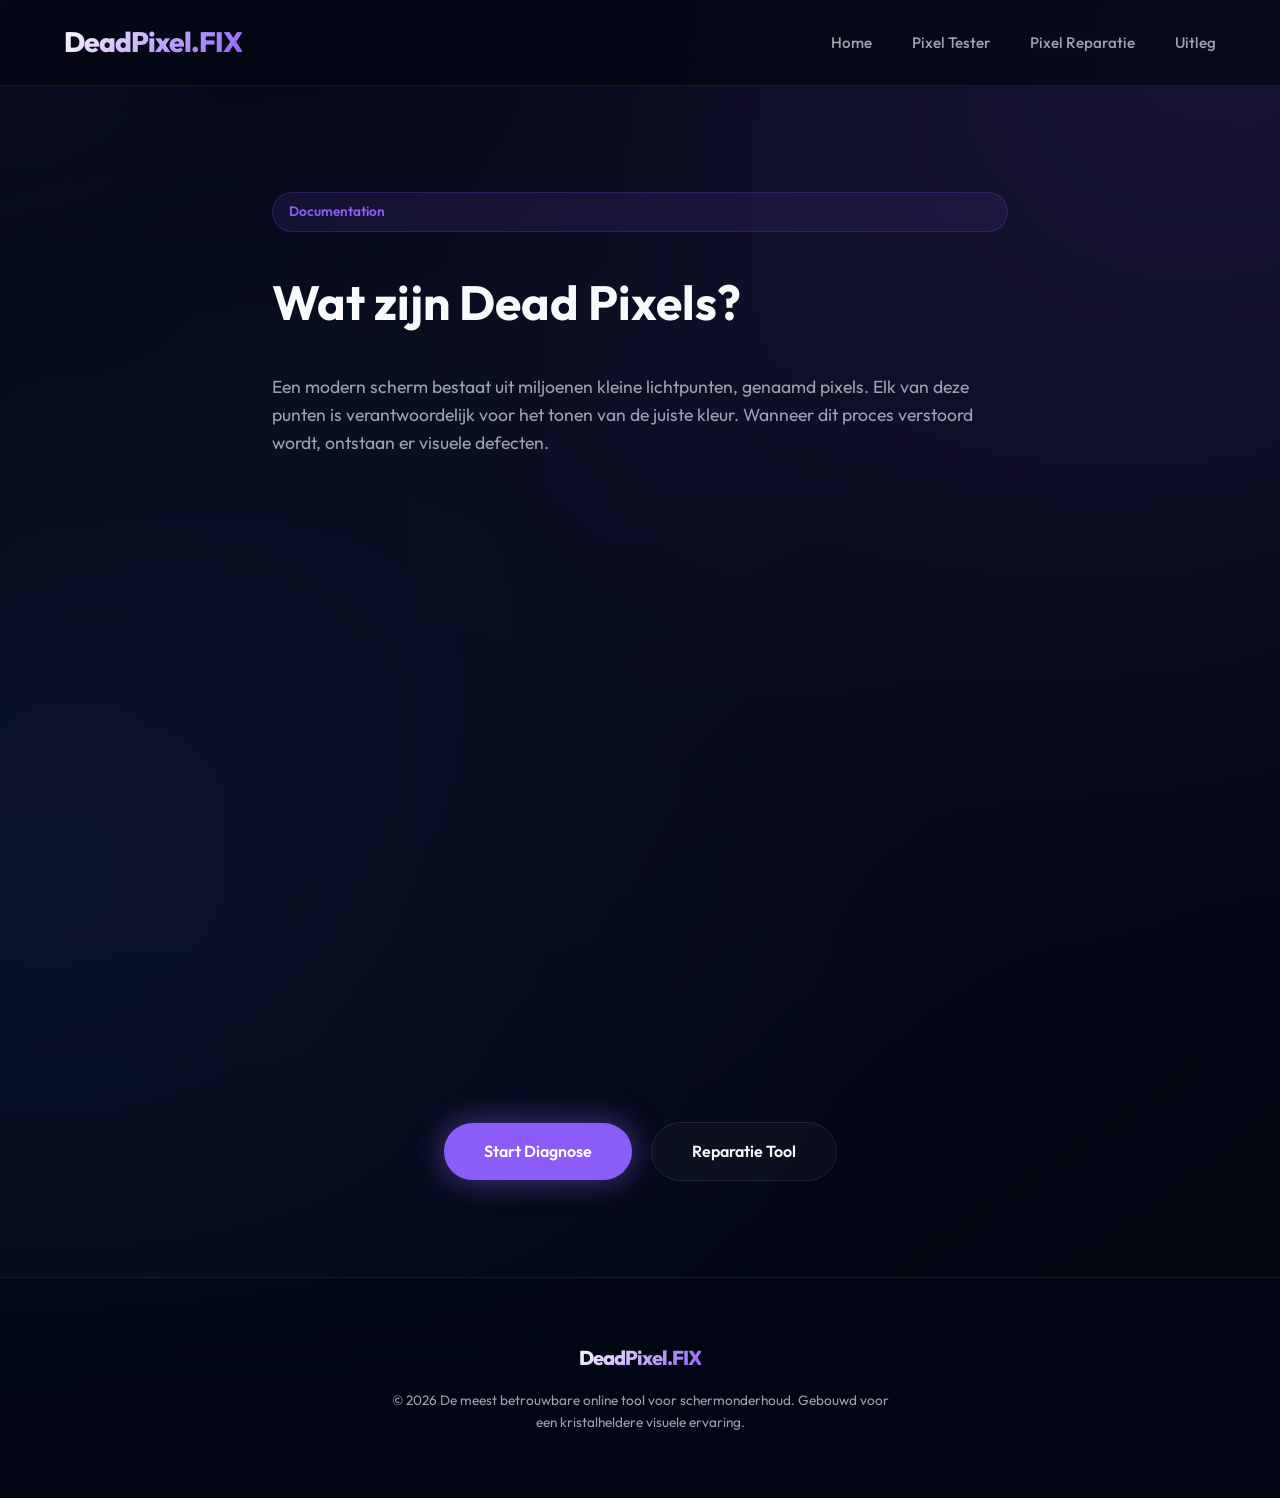
==== about.html @ 21ab7f2d "feat: Add initial web application for dead pixel diagnosis and repair, including core pages, styling" ====
<!DOCTYPE html>
<html lang="nl">

<head>
    <meta charset="UTF-8">
    <meta name="viewport" content="width=device-width, initial-scale=1.0">
    <title>Wat zijn Dead Pixels? - DeadPixel Fixer</title>
    <link rel="preconnect" href="https://fonts.googleapis.com">
    <link rel="preconnect" href="https://fonts.gstatic.com" crossorigin>
    <link href="https://fonts.googleapis.com/css2?family=Outfit:wght@300;400;600;800&display=swap" rel="stylesheet">
    <link rel="stylesheet" href="css/style.css">
    <style>
        .article {
            max-width: 800px;
            margin: 0 auto;
            text-align: left;
            padding: 2rem;
        }

        .article h2 {
            margin-top: 2rem;
            margin-bottom: 1rem;
            color: var(--primary);
        }

        .article p {
            margin-bottom: 1rem;
        }
    </style>
</head>

<body>
    <div class="gradient-bg"></div>

    <header>
        <a href="index.html" class="logo">DeadPixel.FIX</a>
        <nav>
            <ul>
                <li><a href="index.html">Home</a></li>
                <li><a href="check.html">Pixel Tester</a></li>
                <li><a href="fix.html">Pixel Reparatie</a></li>
                <li><a href="about.html">Uitleg</a></li>
            </ul>
        </nav>
    </header>

    <main class="article" style="margin-top: 10rem;">
        <div class="badge">Documentation</div>
        <h1 style="font-size: 3rem; margin-bottom: 2rem;">Wat zijn Dead Pixels?</h1>

        <p style="font-size: 1.1rem; color: var(--text-dim); margin-bottom: 2rem;">Een modern scherm bestaat uit
            miljoenen kleine lichtpunten, genaamd pixels. Elk van deze punten is verantwoordelijk voor het tonen van de
            juiste kleur. Wanneer dit proces verstoord wordt, ontstaan er visuele defecten.</p>

        <div class="card reveal" style="margin-bottom: 2rem;">
            <h2>Dead Pixels vs Stuck Pixels</h2>
            <p>Een <strong>Dead Pixel</strong> is fysiek defect en blijft meestal zwart. Een <strong>Stuck
                    Pixel</strong> zit vast op een kleur (rood, groen of blauw) en kan vaak gereactiveerd worden door
                stimulatie.</p>
        </div>

        <div class="card reveal" style="margin-bottom: 2rem;">
            <h2>Hoe werkt onze technologie?</h2>
            <p>Onze <strong>Repair Module</strong> maakt gebruik van hoogfrequente kleurwisselingen en ruispatronen. Dit
                'schudt' de vloeibare kristallen in het LCD-paneel wakker, waardoor ze weer in hun normale staat
                terugkeren.</p>
        </div>

        <div style="margin-top: 4rem; text-align: center;">
            <a href="check.html" class="btn btn-primary">Start Diagnose</a>
            <a href="fix.html" class="btn btn-outline">Reparatie Tool</a>
        </div>
    </main>

    <footer
        style="padding: 4rem 5%; text-align: center; border-top: 1px solid var(--glass-border); background: rgba(3,7,18,0.5); margin-top: 4rem;">
        <div class="logo" style="font-size: 1.25rem; margin-bottom: 1rem; display: inline-block;">DeadPixel.FIX</div>
        <p style="color: var(--text-dim); font-size: 0.85rem; max-width: 500px; margin: 0 auto;">&copy; 2026 De meest
            betrouwbare online tool voor schermonderhoud. Gebouwd voor een kristalheldere visuele ervaring.</p>
    </footer>
</body>

</html>
---- css/style.css ----
:root {
    --primary: #8b5cf6;
    --primary-glow: rgba(139, 92, 246, 0.5);
    --secondary: #3b82f6;
    --bg-dark: #030712;
    --bg-card: rgba(17, 24, 39, 0.6);
    --text-main: #f9fafb;
    --text-dim: #9ca3af;
    --glass-border: rgba(255, 255, 255, 0.08);
    --glass-highlight: rgba(255, 255, 255, 0.03);
}

* {
    margin: 0;
    padding: 0;
    box-sizing: border-box;
    font-family: 'Outfit', -apple-system, BlinkMacSystemFont, "Segoe UI", Roboto, sans-serif;
}

body {
    background-color: var(--bg-dark);
    color: var(--text-main);
    line-height: 1.6;
    overflow-x: hidden;
    min-height: 100vh;
    scroll-behavior: smooth;
}

/* Custom Selection */
::selection {
    background: var(--primary-glow);
    color: white;
}

/* Custom Scrollbar */
::-webkit-scrollbar {
    width: 8px;
}

::-webkit-scrollbar-track {
    background: var(--bg-dark);
}

::-webkit-scrollbar-thumb {
    background: var(--glass-border);
    border-radius: 10px;
}

::-webkit-scrollbar-thumb:hover {
    background: var(--primary);
}

/* Stunning Mesh Gradient Background */
.gradient-bg {
    position: fixed;
    top: 0;
    left: 0;
    width: 100%;
    height: 100%;
    z-index: -2;
    background: var(--bg-dark);
}

.gradient-bg::before {
    content: '';
    position: absolute;
    top: var(--mouse-y, 0);
    left: var(--mouse-x, 0);
    width: 600px;
    height: 600px;
    background: radial-gradient(circle, rgba(139, 92, 246, 0.08) 0%, transparent 70%);
    transform: translate(-50%, -50%);
    pointer-events: none;
    z-index: -1;
}

.gradient-bg::after {
    content: '';
    position: absolute;
    top: -50%;
    left: -50%;
    width: 200%;
    height: 200%;
    background: radial-gradient(circle at 75% 25%, rgba(139, 92, 246, 0.15) 0%, transparent 40%),
        radial-gradient(circle at 25% 75%, rgba(59, 130, 246, 0.1) 0%, transparent 40%),
        radial-gradient(circle at 50% 50%, rgba(139, 92, 246, 0.05) 0%, transparent 60%);
    animation: rotateBg 20s linear infinite;
    filter: blur(80px);
}

@keyframes rotateBg {
    from {
        transform: rotate(0deg);
    }

    to {
        transform: rotate(360deg);
    }
}

header {
    padding: 1.25rem 5%;
    display: flex;
    justify-content: space-between;
    align-items: center;
    backdrop-filter: blur(16px);
    -webkit-backdrop-filter: blur(16px);
    background: rgba(3, 7, 18, 0.7);
    position: fixed;
    width: 100%;
    top: 0;
    z-index: 1000;
    border-bottom: 1px solid var(--glass-border);
    box-sizing: border-box;
}

.logo {
    font-size: 1.75rem;
    font-weight: 800;
    letter-spacing: -1px;
    background: linear-gradient(135deg, #fff 0%, var(--primary) 100%);
    -webkit-background-clip: text;
    background-clip: text;
    -webkit-text-fill-color: transparent;
    text-decoration: none;
}

nav ul {
    display: flex;
    list-style: none;
    gap: 2.5rem;
}

nav a {
    color: var(--text-dim);
    text-decoration: none;
    font-weight: 500;
    font-size: 0.95rem;
    transition: all 0.3s ease;
    position: relative;
}

nav a::after {
    content: '';
    position: absolute;
    bottom: -4px;
    left: 0;
    width: 0;
    height: 2px;
    background: var(--primary);
    transition: width 0.3s ease;
}

nav a:hover {
    color: var(--text-main);
}

nav a:hover::after {
    width: 100%;
}

.hero {
    padding: 12rem 5% 6rem;
    display: flex;
    flex-direction: column;
    justify-content: center;
    align-items: center;
    text-align: center;
    max-width: 1000px;
    margin: 0 auto;
}

.badge {
    background: rgba(139, 92, 246, 0.1);
    border: 1px solid rgba(139, 92, 246, 0.2);
    color: var(--primary);
    padding: 0.5rem 1rem;
    border-radius: 9999px;
    font-size: 0.85rem;
    font-weight: 600;
    margin-bottom: 2rem;
    backdrop-filter: blur(4px);
    animation: fadeInUp 0.8s ease-out;
}

.hero h1 {
    font-size: 5rem;
    line-height: 1.1;
    margin-bottom: 1.5rem;
    font-weight: 800;
    letter-spacing: -2px;
    background: linear-gradient(to bottom, #fff, #94a3b8);
    -webkit-background-clip: text;
    background-clip: text;
    -webkit-text-fill-color: transparent;
    animation: fadeInUp 1s ease-out 0.1s backwards;
}

.hero p {
    font-size: 1.25rem;
    color: var(--text-dim);
    max-width: 650px;
    margin-bottom: 3rem;
    animation: fadeInUp 1s ease-out 0.2s backwards;
}

.btn {
    padding: 1rem 2.5rem;
    border-radius: 100px;
    font-weight: 600;
    text-decoration: none;
    transition: all 0.4s cubic-bezier(0.23, 1, 0.32, 1);
    display: inline-block;
    cursor: pointer;
    border: none;
    font-size: 1rem;
}

.btn-primary {
    background: var(--primary);
    color: white;
    box-shadow: 0 0 30px var(--primary-glow);
}

.btn-primary:hover {
    transform: translateY(-3px) scale(1.02);
    box-shadow: 0 0 50px var(--primary-glow);
}

.btn-outline {
    background: var(--glass-highlight);
    border: 1px solid var(--glass-border);
    color: var(--text-main);
    margin-left: 1rem;
    backdrop-filter: blur(4px);
}

.btn-outline:hover {
    background: rgba(255, 255, 255, 0.1);
    border-color: rgba(255, 255, 255, 0.3);
}

.features {
    padding: 4rem 5% 8rem;
    display: grid;
    grid-template-columns: repeat(auto-fit, minmax(320px, 1fr));
    gap: 2rem;
    max-width: 1200px;
    margin: 0 auto;
}

.card {
    background: var(--bg-card);
    padding: 3rem;
    border-radius: 32px;
    border: 1px solid var(--glass-border);
    backdrop-filter: blur(20px);
    -webkit-backdrop-filter: blur(20px);
    transition: all 0.5s cubic-bezier(0.23, 1, 0.32, 1);
    position: relative;
    overflow: hidden;
}

.card::before {
    content: '';
    position: absolute;
    top: 0;
    left: 0;
    width: 100%;
    height: 100%;
    background: linear-gradient(135deg, rgba(139, 92, 246, 0.1) 0%, transparent 100%);
    opacity: 0;
    transition: opacity 0.5s ease;
}

.card:hover {
    transform: translateY(-10px);
    border-color: rgba(139, 92, 246, 0.3);
    box-shadow: 0 20px 40px -20px rgba(0, 0, 0, 0.5);
}

.card:hover::before {
    opacity: 1;
}

.card h2 {
    margin-bottom: 1.25rem;
    font-size: 1.5rem;
    color: #fff;
    font-weight: 700;
}

.card p {
    color: var(--text-dim);
    font-size: 1rem;
    line-height: 1.7;
}

/* Page Specific Content */
.tool-container {
    padding: 12rem 5% 6rem;
    max-width: 900px;
    margin: 0 auto;
    text-align: center;
}

.fix-area {
    width: 350px;
    height: 350px;
    margin: 3rem auto;
    border-radius: 24px;
    overflow: hidden;
    position: relative;
    border: 8px solid var(--bg-card);
    box-shadow: 0 0 100px rgba(0, 0, 0, 0.5);
    background: #000;
    cursor: move;
    touch-action: none;
}

.flashing-pixel {
    width: 100%;
    height: 100%;
}

.warning-box {
    background: rgba(239, 68, 68, 0.05);
    border: 1px solid rgba(239, 68, 68, 0.2);
    padding: 1.25rem;
    border-radius: 16px;
    margin-bottom: 2.5rem;
    color: #fca5a5;
    font-size: 0.9rem;
    display: inline-block;
}

/* Reveal Animations */
.reveal {
    opacity: 0;
    transform: translateY(30px);
    transition: all 0.8s cubic-bezier(0.23, 1, 0.32, 1);
}

.reveal.active {
    opacity: 1;
    transform: translateY(0);
}

@keyframes fadeInUp {
    from {
        opacity: 0;
        transform: translateY(30px);
    }

    to {
        opacity: 1;
        transform: translateY(0);
    }
}

@media (max-width: 768px) {
    .hero h1 {
        font-size: 3rem;
    }

    header {
        padding: 1rem 5%;
    }

    nav ul {
        display: none;
        /* Mobile menu needed but skipped for now */
    }
}
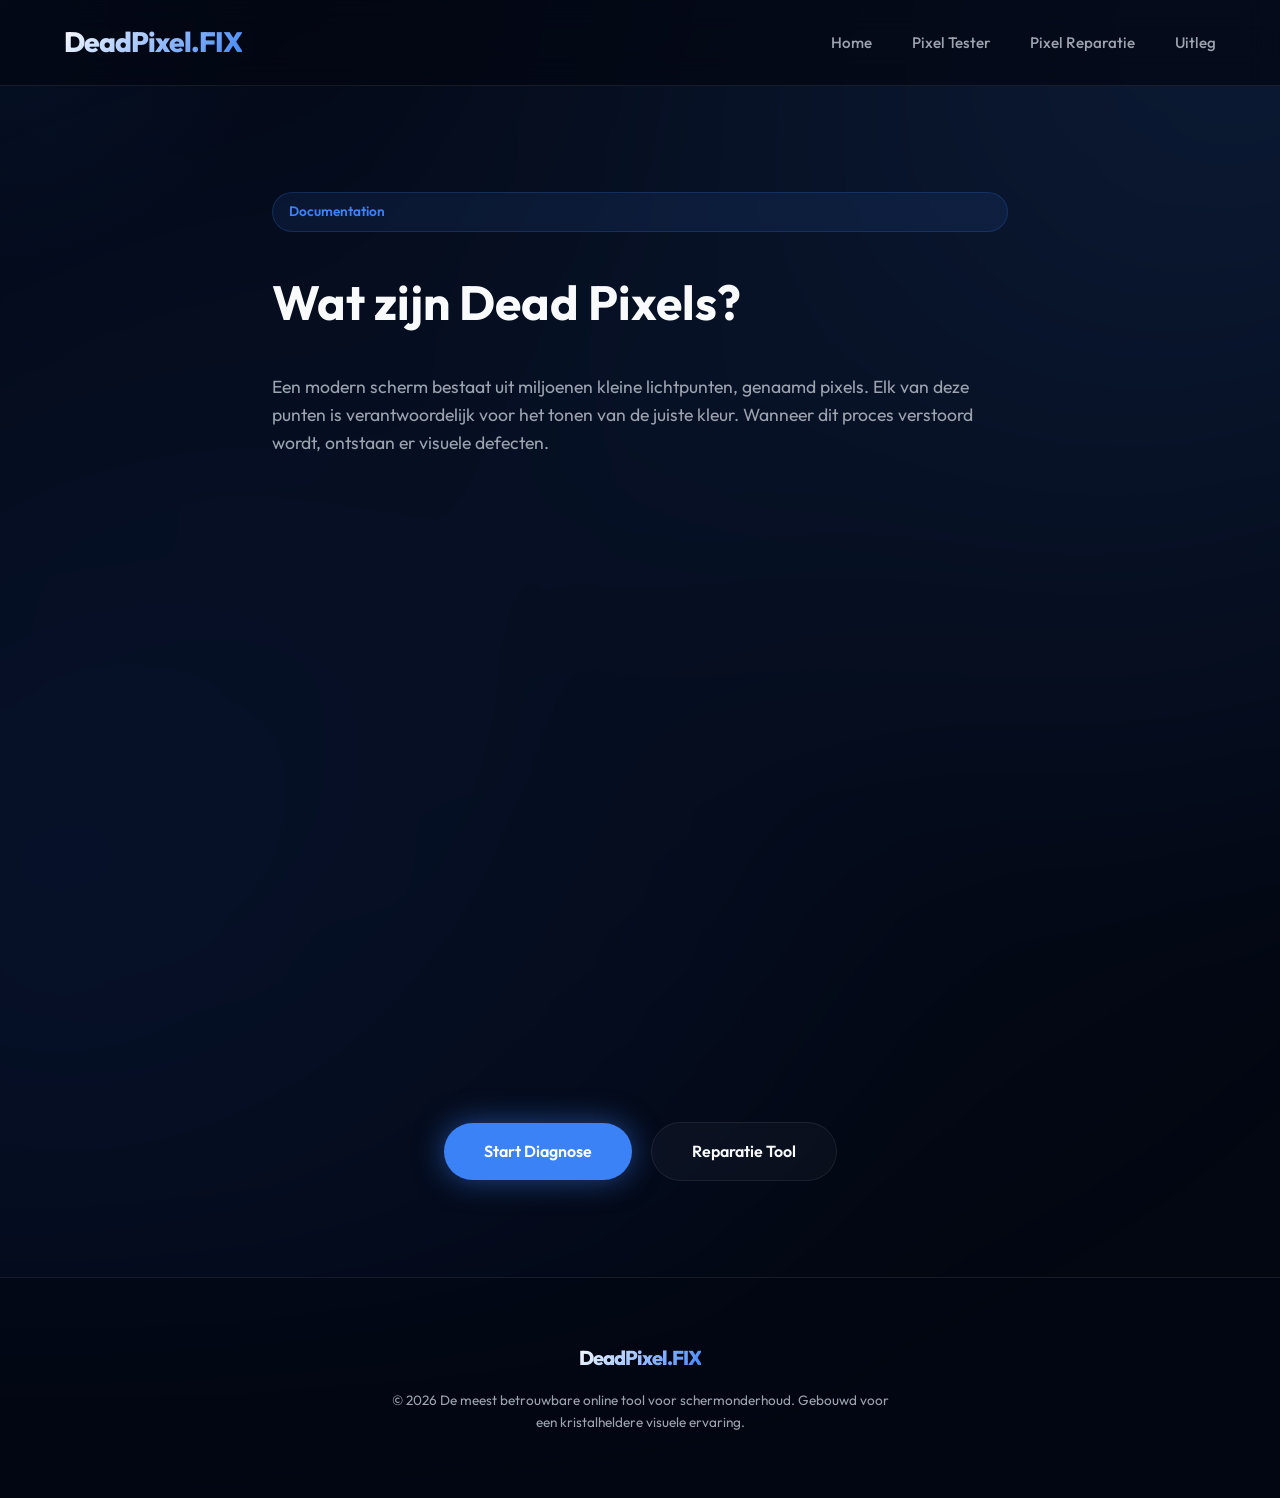
==== commit 72d784ec: "feat: Implement device blocker modal for unsupported devices" ====
--- a/about.html
+++ b/about.html
@@ -30,6 +30,15 @@
 </head>
 
 <body>
+    <!-- Device Blocker Modal -->
+    <div id="deviceBlockerModal" class="device-blocker-modal">
+        <div class="device-blocker-content">
+            <h1>Toegang Geweigerd</h1>
+            <p>Deze website is alleen beschikbaar op computers en laptops.</p>
+            <p class="device-info">Uw apparaat is niet ondersteund. Probeer alstublieft op een desktopcomputer te openen.</p>
+        </div>
+    </div>
+
     <div class="gradient-bg"></div>
 
     <header>
--- a/css/style.css
+++ b/css/style.css
@@ -1,13 +1,67 @@
 :root {
-    --primary: #8b5cf6;
-    --primary-glow: rgba(139, 92, 246, 0.5);
-    --secondary: #3b82f6;
+    --primary: #3b82f6;
+    --primary-glow: rgba(59, 130, 246, 0.5);
+    --secondary: #60a5fa;
     --bg-dark: #030712;
     --bg-card: rgba(17, 24, 39, 0.6);
     --text-main: #f9fafb;
     --text-dim: #9ca3af;
     --glass-border: rgba(255, 255, 255, 0.08);
     --glass-highlight: rgba(255, 255, 255, 0.03);
+}
+
+/* Device Blocker Modal Styles */
+.device-blocker-modal {
+    position: fixed;
+    top: 0;
+    left: 0;
+    width: 100%;
+    height: 100%;
+    background: linear-gradient(135deg, #030712 0%, #1a1f3a 100%);
+    display: none;
+    flex-direction: column;
+    justify-content: center;
+    align-items: center;
+    z-index: 99999;
+}
+
+.device-blocker-content {
+    text-align: center;
+    padding: 2rem;
+    max-width: 500px;
+    animation: fadeInScale 0.6s ease-out;
+}
+
+.device-blocker-content h1 {
+    font-size: 2.5rem;
+    color: #ef4444;
+    margin-bottom: 1.5rem;
+    font-weight: 800;
+    text-shadow: 0 0 20px rgba(239, 68, 68, 0.3);
+}
+
+.device-blocker-content p {
+    font-size: 1.1rem;
+    color: var(--text-main);
+    margin-bottom: 1rem;
+    line-height: 1.8;
+}
+
+.device-blocker-content .device-info {
+    color: var(--text-dim);
+    font-size: 0.95rem;
+    margin-top: 2rem;
+}
+
+@keyframes fadeInScale {
+    from {
+        opacity: 0;
+        transform: scale(0.8);
+    }
+    to {
+        opacity: 1;
+        transform: scale(1);
+    }
 }
 
 * {
@@ -68,7 +122,7 @@
     left: var(--mouse-x, 0);
     width: 600px;
     height: 600px;
-    background: radial-gradient(circle, rgba(139, 92, 246, 0.08) 0%, transparent 70%);
+    background: radial-gradient(circle, rgba(59, 130, 246, 0.08) 0%, transparent 70%);
     transform: translate(-50%, -50%);
     pointer-events: none;
     z-index: -1;
@@ -81,9 +135,9 @@
     left: -50%;
     width: 200%;
     height: 200%;
-    background: radial-gradient(circle at 75% 25%, rgba(139, 92, 246, 0.15) 0%, transparent 40%),
-        radial-gradient(circle at 25% 75%, rgba(59, 130, 246, 0.1) 0%, transparent 40%),
-        radial-gradient(circle at 50% 50%, rgba(139, 92, 246, 0.05) 0%, transparent 60%);
+    background: radial-gradient(circle at 75% 25%, rgba(59, 130, 246, 0.15) 0%, transparent 40%),
+        radial-gradient(circle at 25% 75%, rgba(37, 99, 235, 0.1) 0%, transparent 40%),
+        radial-gradient(circle at 50% 50%, rgba(59, 130, 246, 0.05) 0%, transparent 60%);
     animation: rotateBg 20s linear infinite;
     filter: blur(80px);
 }
@@ -171,8 +225,8 @@
 }
 
 .badge {
-    background: rgba(139, 92, 246, 0.1);
-    border: 1px solid rgba(139, 92, 246, 0.2);
+    background: rgba(59, 130, 246, 0.1);
+    border: 1px solid rgba(59, 130, 246, 0.2);
     color: var(--primary);
     padding: 0.5rem 1rem;
     border-radius: 9999px;
@@ -268,7 +322,7 @@
     left: 0;
     width: 100%;
     height: 100%;
-    background: linear-gradient(135deg, rgba(139, 92, 246, 0.1) 0%, transparent 100%);
+    background: linear-gradient(135deg, rgba(59, 130, 246, 0.1) 0%, transparent 100%);
     opacity: 0;
     transition: opacity 0.5s ease;
 }
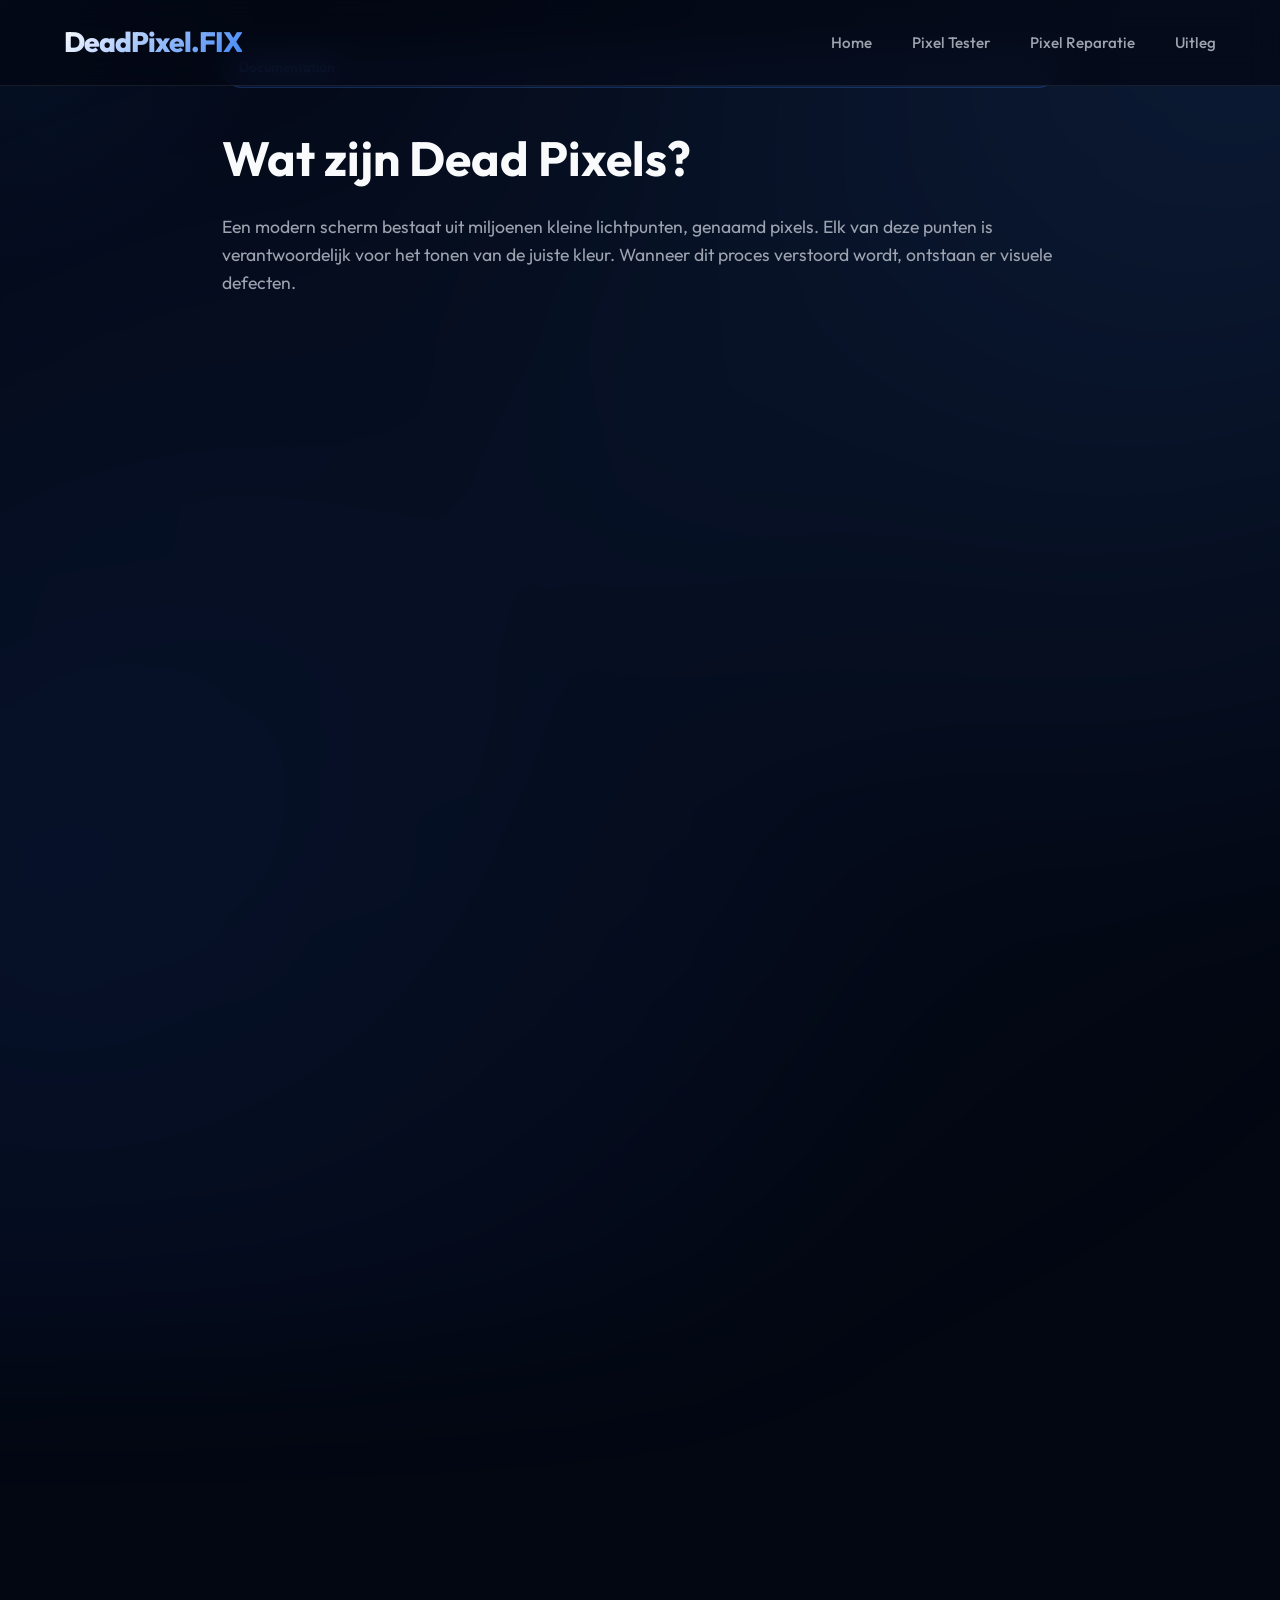
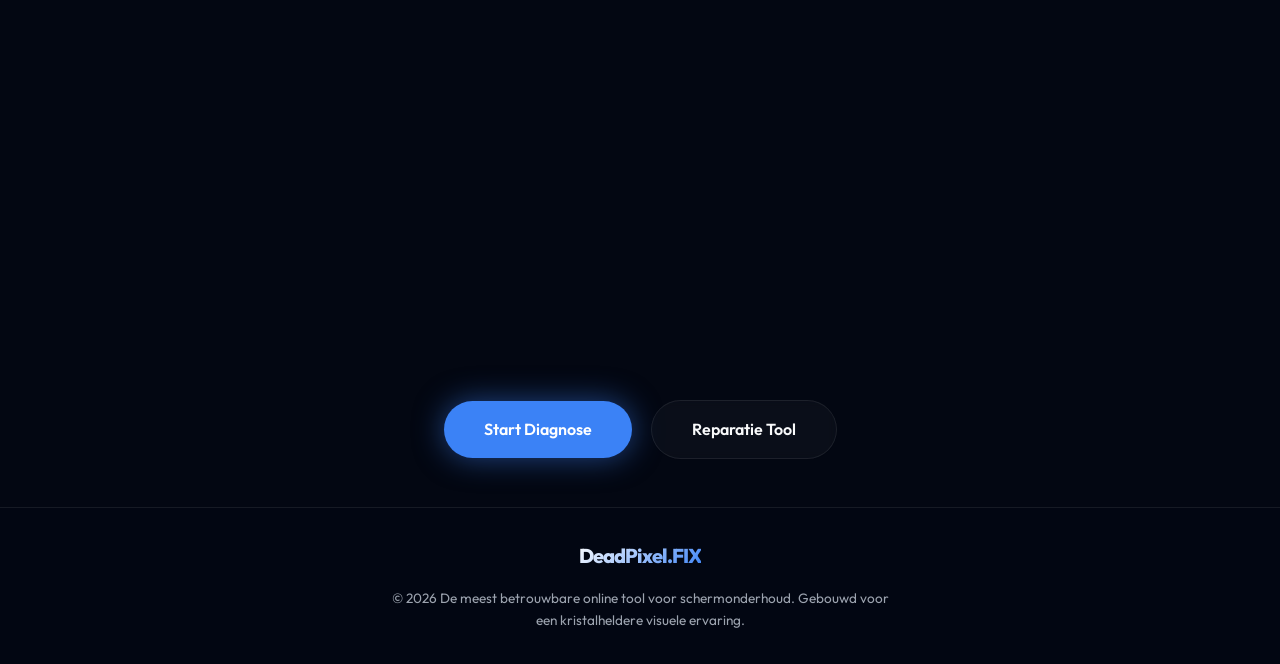
==== commit c107d7b1: "style: Update layout and spacing in about page and card component" ====
--- a/about.html
+++ b/about.html
@@ -11,20 +11,32 @@
     <link rel="stylesheet" href="css/style.css">
     <style>
         .article {
-            max-width: 800px;
+            max-width: 900px;
             margin: 0 auto;
             text-align: left;
-            padding: 2rem;
+            padding: 1rem 2rem;
         }
 
         .article h2 {
-            margin-top: 2rem;
-            margin-bottom: 1rem;
+            margin-top: 1rem;
+            margin-bottom: 0.6rem;
             color: var(--primary);
+            font-size: 1.6rem;
         }
 
         .article p {
-            margin-bottom: 1rem;
+            margin-bottom: 0.8rem;
+            font-size: 1.05rem;
+            line-height: 1.6;
+        }
+
+        .article ul {
+            font-size: 1.05rem;
+            line-height: 1.6;
+        }
+
+        .article li {
+            margin-bottom: 0.5rem;
         }
     </style>
 </head>
@@ -53,36 +65,65 @@
         </nav>
     </header>
 
-    <main class="article" style="margin-top: 10rem;">
+    <main class="article" style="margin-top: 2rem;">
         <div class="badge">Documentation</div>
-        <h1 style="font-size: 3rem; margin-bottom: 2rem;">Wat zijn Dead Pixels?</h1>
+        <h1 style="font-size: 3rem; margin-bottom: 1rem;">Wat zijn Dead Pixels?</h1>
 
-        <p style="font-size: 1.1rem; color: var(--text-dim); margin-bottom: 2rem;">Een modern scherm bestaat uit
+        <p style="font-size: 1.1rem; color: var(--text-dim); margin-bottom: 1.5rem;">Een modern scherm bestaat uit
             miljoenen kleine lichtpunten, genaamd pixels. Elk van deze punten is verantwoordelijk voor het tonen van de
             juiste kleur. Wanneer dit proces verstoord wordt, ontstaan er visuele defecten.</p>
 
-        <div class="card reveal" style="margin-bottom: 2rem;">
+        <div class="card reveal" style="margin-bottom: 1rem;">
             <h2>Dead Pixels vs Stuck Pixels</h2>
-            <p>Een <strong>Dead Pixel</strong> is fysiek defect en blijft meestal zwart. Een <strong>Stuck
-                    Pixel</strong> zit vast op een kleur (rood, groen of blauw) en kan vaak gereactiveerd worden door
-                stimulatie.</p>
+            <p>Een <strong>Dead Pixel</strong> is fysiek defect en blijft meestal zwart. Dit gebeurt wanneer de transistor die het pixel controleert, volledig is uitgevallen. Een <strong>Stuck Pixel</strong> daarentegen zit vast op een kleur (rood, groen of blauw) en kan vaak gereactiveerd worden door stimulatie.</p>
+            <p>Het belangrijke verschil: dead pixels kunnen zelden worden gerepareerd omdat de hardware permanent beschadigd is, terwijl stuck pixels vaak kunnen worden 'opgewekt' door repetitieve kleurveranderingen.</p>
         </div>
 
-        <div class="card reveal" style="margin-bottom: 2rem;">
-            <h2>Hoe werkt onze technologie?</h2>
-            <p>Onze <strong>Repair Module</strong> maakt gebruik van hoogfrequente kleurwisselingen en ruispatronen. Dit
-                'schudt' de vloeibare kristallen in het LCD-paneel wakker, waardoor ze weer in hun normale staat
-                terugkeren.</p>
+        <div class="card reveal" style="margin-bottom: 1rem;">
+            <h2>Waarom ontstaan Dead Pixels?</h2>
+            <p>Dead pixels kunnen ontstaan door verschillende oorzaken:</p>
+            <ul style="margin-left: 1.5rem; margin-bottom: 1rem;">
+                <li><strong>Productiefouten:</strong> Kleine defecten vlak na fabricage van het scherm</li>
+                <li><strong>Temperatuurfluctuaties:</strong> Overmatige hitte of kou kan componenten beschadigen</li>
+                <li><strong>Slechte behandeling:</strong> Fysieke druk of drukgolven op het scherm</li>
+                <li><strong>Veroudering:</strong> Normale slijtage na jaren van gebruik</li>
+            </ul>
         </div>
 
-        <div style="margin-top: 4rem; text-align: center;">
+        <div class="card reveal" style="margin-bottom: 1rem;">
+            <h2>Hoe werkt onze technologie?</h2>
+            <p>Onze <strong>Repair Module</strong> maakt gebruik van geavanceerde reparatietechnieken specifiek ontworpen voor LCD-schermen:</p>
+            <p><strong>Mechanisme:</strong> Het systeem creëert hoogfrequente kleurwisselingen en ruispatronen. Dit 'schudt' de vloeibare kristallen in het LCD-paneel wakker, waardoor ze uit hun defecte staat worden bevrijd en weer in hun normale positie terugkeren.</p>
+            <p><strong>Effectiviteit:</strong> Deze methode werkt het best op stuck pixels in de eerste fase. De success-rate hangt af van hoe lang het pixel al vast zit en de aard van het defect.</p>
+        </div>
+
+        <div class="card reveal" style="margin-bottom: 1rem;">
+            <h2>Hoe gebruik je DeadPixel.FIX?</h2>
+            <p><strong>Stap 1 - Diagnose:</strong> Gebruik de Pixel Tester om het probleem nauwkeurig te identificeren. Dit helpt bepalen of je een dead pixel of stuck pixel hebt.</p>
+            <p><strong>Stap 2 - Locatie bepalen:</strong> Noteer exact waar het defecte pixel zich op je scherm bevindt.</p>
+            <p><strong>Stap 3 - Reparatie:</strong> Laad de Pixel Reparatie tool en voer het reparatieproces uit. Dit werkt het best in een donkere kamer voor maximum zichtbaarheid.</p>
+            <p><strong>Stap 4 - Geduld:</strong> Het reparatieproces kan 10-30 minuten duren. Onderbreking kan het proces minder effectief maken.</p>
+        </div>
+
+        <div class="card reveal" style="margin-bottom: 1rem;">
+            <h2>Wat zijn de beperkingen?</h2>
+            <p>Het is belangrijk te weten dat:</p>
+            <ul style="margin-left: 1.5rem; margin-bottom: 1rem;">
+                <li>Stuck pixels hebben een veel hoger succespercentage (60-80%) dan dead pixels (10-20%)</li>
+                <li>Volledig verbrande pixels kunnen niet worden gerepareerd</li>
+                <li>Zeer oude schermen reageren minder goed op de behandeling</li>
+                <li>Sommige fabrikanten gebruiken andere technologieën waarvoor dit minder effectief is</li>
+            </ul>
+        </div>
+
+        <div style="margin-top: 2rem; text-align: center;">
             <a href="check.html" class="btn btn-primary">Start Diagnose</a>
             <a href="fix.html" class="btn btn-outline">Reparatie Tool</a>
         </div>
     </main>
 
     <footer
-        style="padding: 4rem 5%; text-align: center; border-top: 1px solid var(--glass-border); background: rgba(3,7,18,0.5); margin-top: 4rem;">
+        style="padding: 2rem 5%; text-align: center; border-top: 1px solid var(--glass-border); background: rgba(3,7,18,0.5); margin-top: 2rem;">
         <div class="logo" style="font-size: 1.25rem; margin-bottom: 1rem; display: inline-block;">DeadPixel.FIX</div>
         <p style="color: var(--text-dim); font-size: 0.85rem; max-width: 500px; margin: 0 auto;">&copy; 2026 De meest
             betrouwbare online tool voor schermonderhoud. Gebouwd voor een kristalheldere visuele ervaring.</p>
--- a/css/style.css
+++ b/css/style.css
@@ -305,7 +305,7 @@
 
 .card {
     background: var(--bg-card);
-    padding: 3rem;
+    padding: 1.5rem;
     border-radius: 32px;
     border: 1px solid var(--glass-border);
     backdrop-filter: blur(20px);
